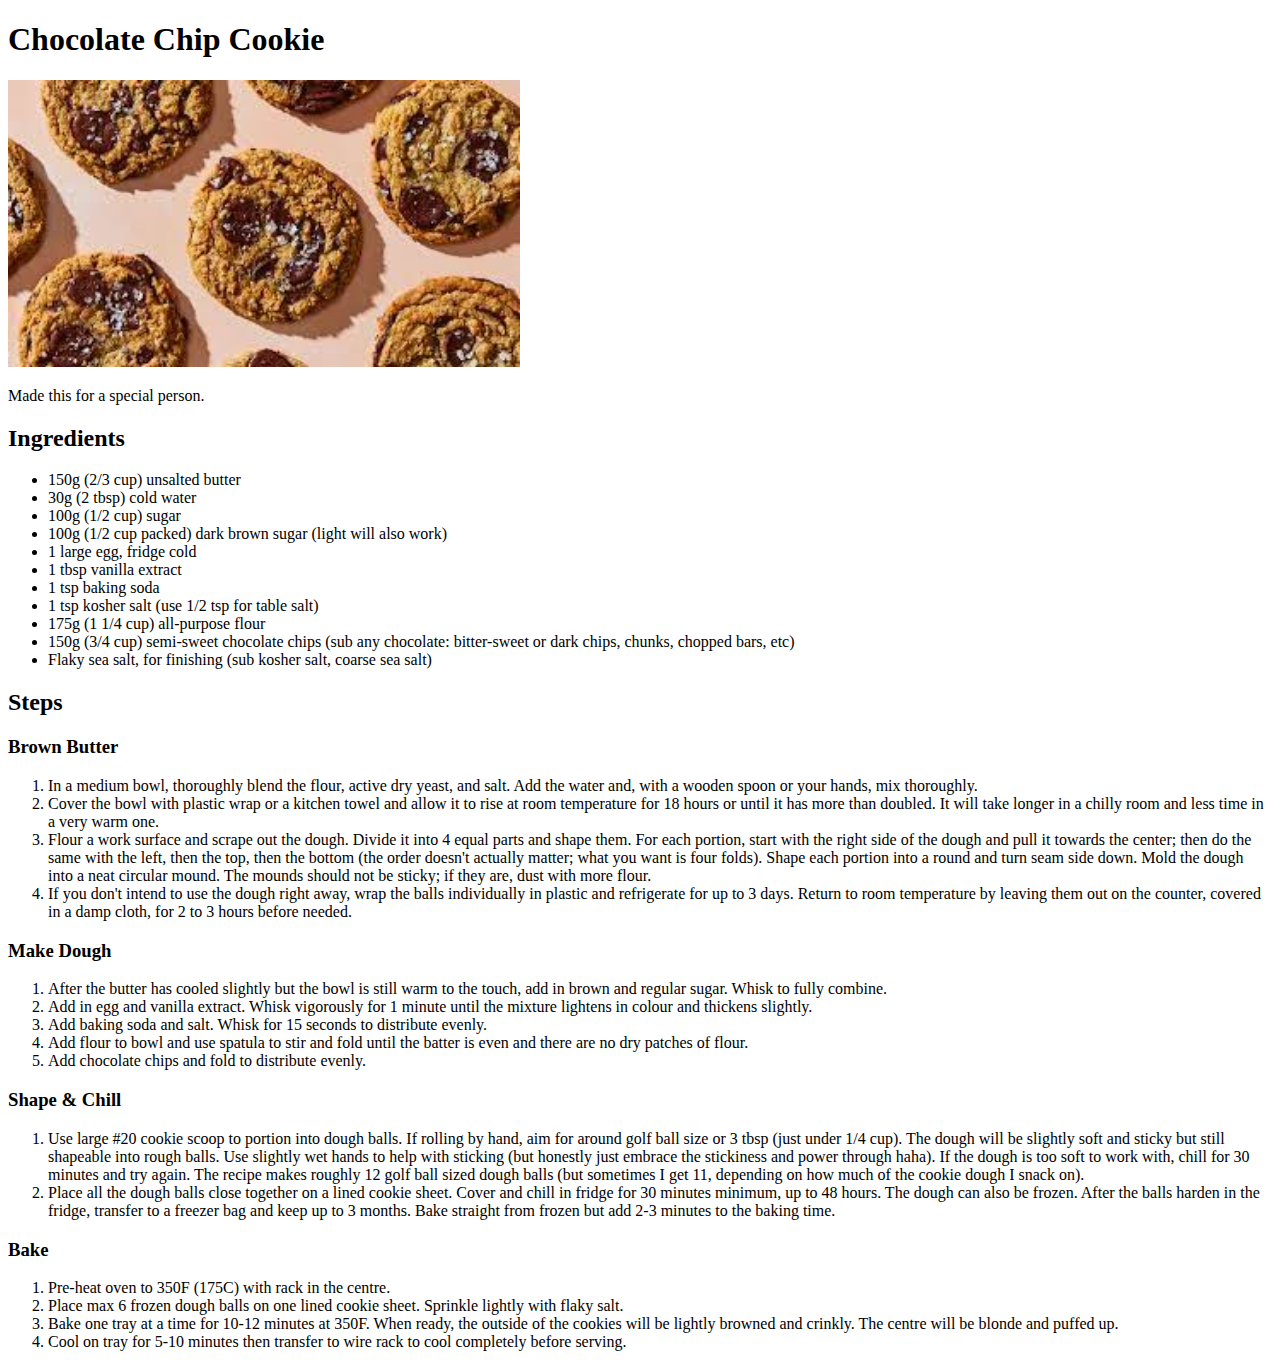
==== recipes/chocolate-chip-cookie.html @ 48d0a204 "Feat: Add Chocolate Chip Cookie recipe" ====
<!DOCTYPE html>
<html lang="en">
    <head>
        <meta charset="utf-8">
        <title>Chocolate Chip Cookie</title>
    </head>
    <body>
        <h1>Chocolate Chip Cookie</h1>
        <img src="../images/chocolate-chip-cookie.jpeg" width=512>

        <p>Made this for a special person.</p>

        <h2>Ingredients</h2>
        <ul>
            <li>150g (2/3 cup) unsalted butter</li>
            <li>30g (2 tbsp) cold water</li>
            <li>100g (1/2 cup) sugar</li>
            <li>100g (1/2 cup packed) dark brown sugar (light will also work)</li>
            <li>1 large egg, fridge cold</li>
            <li>1 tbsp vanilla extract</li>
            <li>1 tsp baking soda</li>
            <li>1 tsp kosher salt (use 1/2 tsp for table salt)</li>
            <li>175g (1 1/4 cup) all-purpose flour</li>
            <li>150g (3/4 cup) semi-sweet chocolate chips (sub any chocolate: bitter-sweet or dark chips, chunks, chopped bars, etc)</li>
            <li>Flaky sea salt, for finishing (sub kosher salt, coarse sea salt)</li>
        </ul>

        <h2>Steps</h2>

        <h3>Brown Butter</h3>
        <ol>
            <li>In a medium bowl, thoroughly blend the flour, active dry yeast, and salt. Add the water and, with a wooden spoon or your hands, mix thoroughly.</li>
            <li>Cover the bowl with plastic wrap or a kitchen towel and allow it to rise at room temperature for 18 hours or until it has more than doubled. It will take longer in a chilly room and less time in a very warm one.</li>
            <li>Flour a work surface and scrape out the dough. Divide it into 4 equal parts and shape them. For each portion, start with the right side of the dough and pull it towards the center; then do the same with the left, then the top, then the bottom (the order doesn't actually matter; what you want is four folds). Shape each portion into a round and turn seam side down. Mold the dough into a neat circular mound. The mounds should not be sticky; if they are, dust with more flour.</li>
            <li>If you don't intend to use the dough right away, wrap the balls individually in plastic and refrigerate for up to 3 days. Return to room temperature by leaving them out on the counter, covered in a damp cloth, for 2 to 3 hours before needed.</li>
        </ol>

        <h3>Make Dough</h3>
        <ol>
            <li>After the butter has cooled slightly but the bowl is still warm to the touch, add in brown and regular sugar. Whisk to fully combine.</li>
            <li>Add in egg and vanilla extract. Whisk vigorously for 1 minute until the mixture lightens in colour and thickens slightly.</li>
            <li>Add baking soda and salt. Whisk for 15 seconds to distribute evenly.</li>
            <li>Add flour to bowl and use spatula to stir and fold until the batter is even and there are no dry patches of flour.</li>
            <li>Add chocolate chips and fold to distribute evenly.</li>
        </ol>

        <h3>Shape & Chill</h3>
        <ol>
            <li>Use large #20 cookie scoop to portion into dough balls. If rolling by hand, aim for around golf ball size or 3 tbsp (just under 1/4 cup). The dough will be slightly soft and sticky but still shapeable into rough balls. Use slightly wet hands to help with sticking (but honestly just embrace the stickiness and power through haha). If the dough is too soft to work with, chill for 30 minutes and try again. The recipe makes roughly 12 golf ball sized dough balls (but sometimes I get 11, depending on how much of the cookie dough I snack on).</li>
            <li>Place all the dough balls close together on a lined cookie sheet. Cover and chill in fridge for 30 minutes minimum, up to 48 hours. The dough can also be frozen. After the balls harden in the fridge, transfer to a freezer bag and keep up to 3 months. Bake straight from frozen but add 2-3 minutes to the baking time.</li>
        </ol>

        <h3>Bake</h3>
        <ol>
            <li>Pre-heat oven to 350F (175C) with rack in the centre.</li>
            <li>Place max 6 frozen dough balls on one lined cookie sheet. Sprinkle lightly with flaky salt.</li>
            <li>Bake one tray at a time for 10-12 minutes at 350F. When ready, the outside of the cookies will be lightly browned and crinkly. The centre will be blonde and puffed up.</li>
            <li>Cool on tray for 5-10 minutes then transfer to wire rack to cool completely before serving.</li>
        </ol>
    </body>
</html>
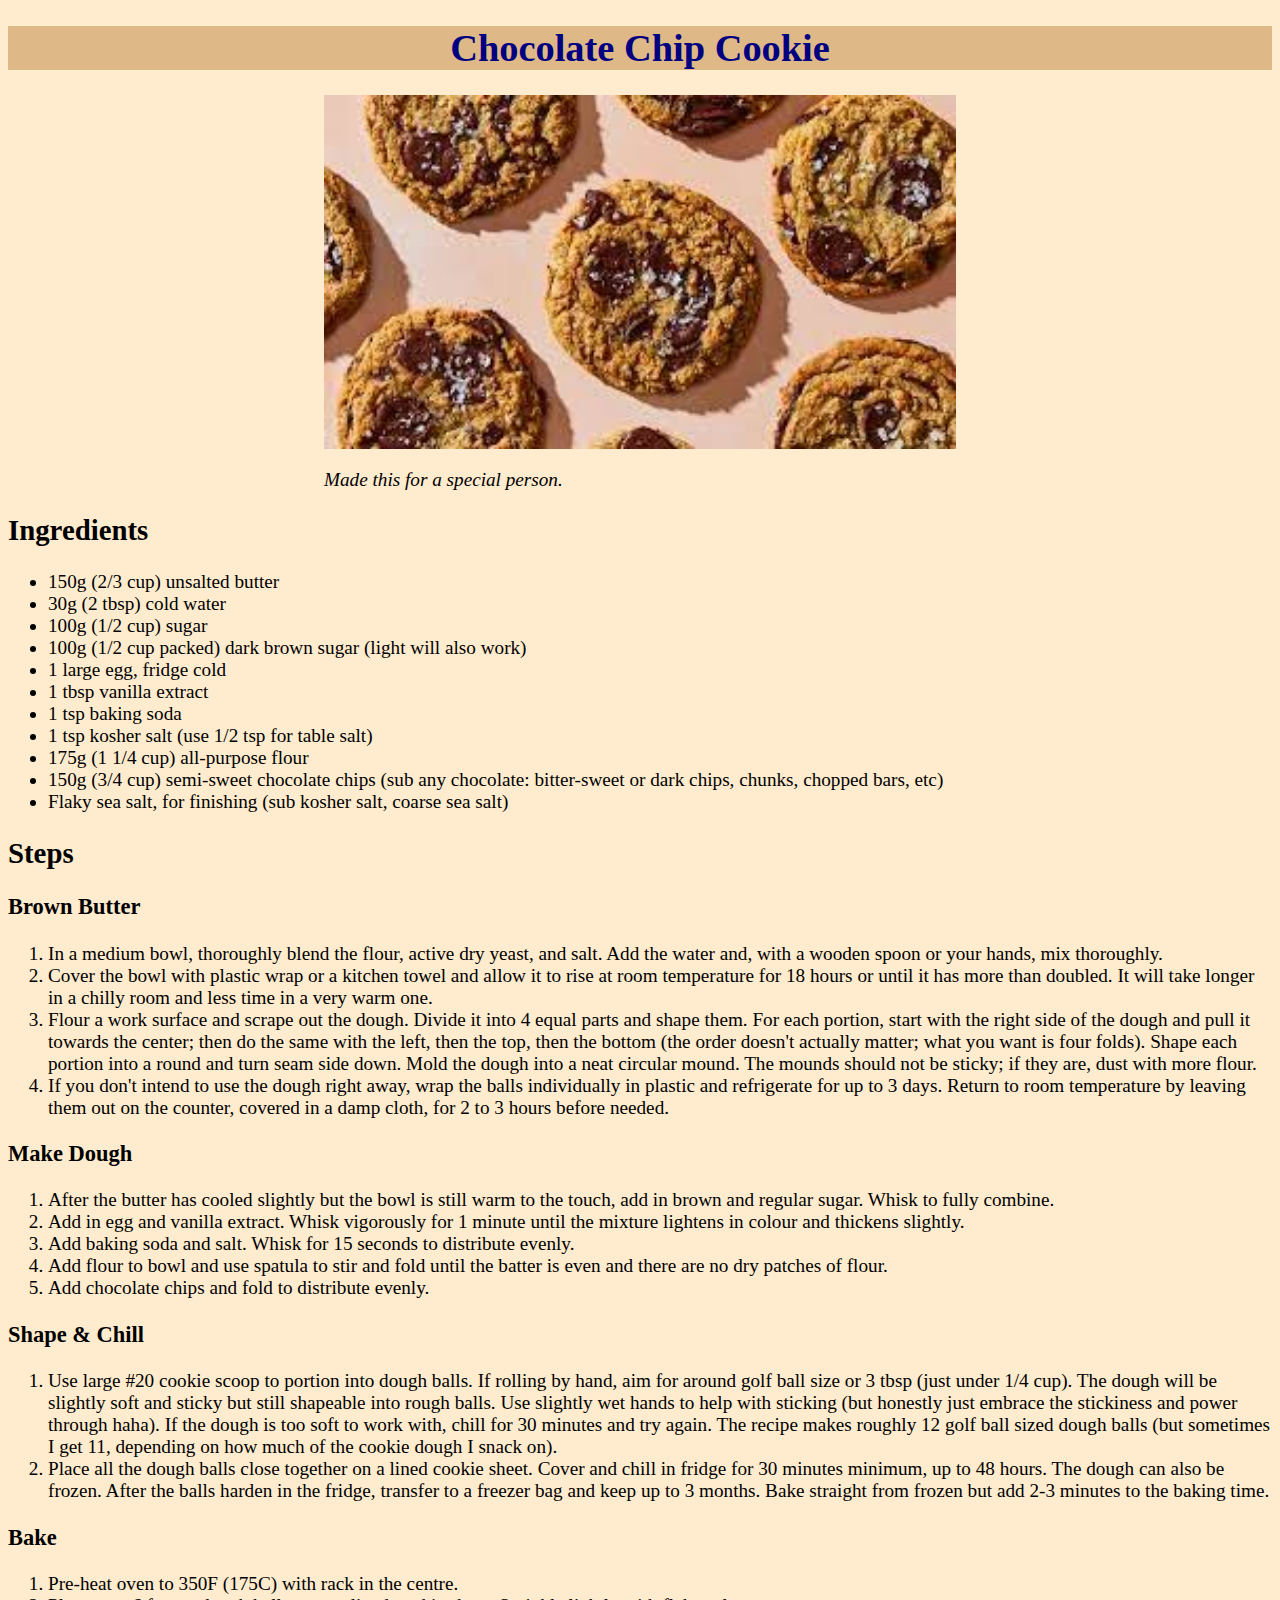
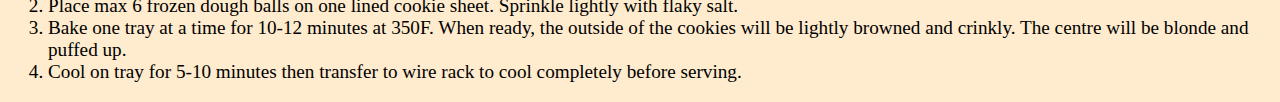
==== commit eba94817: "Feat: Add CSS Stylesheet" ====
--- a/recipes/chocolate-chip-cookie.html
+++ b/recipes/chocolate-chip-cookie.html
@@ -3,12 +3,13 @@
     <head>
         <meta charset="utf-8">
         <title>Chocolate Chip Cookie</title>
+        <link rel="stylesheet" href="../style.css">
     </head>
-    <body>
+    <body class="beige larger">
         <h1>Chocolate Chip Cookie</h1>
-        <img src="../images/chocolate-chip-cookie.jpeg" width=512>
+        <img src="../images/chocolate-chip-cookie.jpeg" width=512 class="center">
 
-        <p>Made this for a special person.</p>
+        <p class="center"><i>Made this for a special person.</i></p>
 
         <h2>Ingredients</h2>
         <ul>
--- a/style.css
+++ b/style.css
@@ -0,0 +1,20 @@
+h1 {
+    color: navy;
+    background-color: burlywood;
+    text-align: center;
+}
+
+.center {
+    display: block;
+    margin-left: auto;
+    margin-right: auto;
+    width: 50%;
+}
+
+.beige {
+    background-color: blanchedalmond;
+}
+
+.larger {    
+    font-size: larger;
+}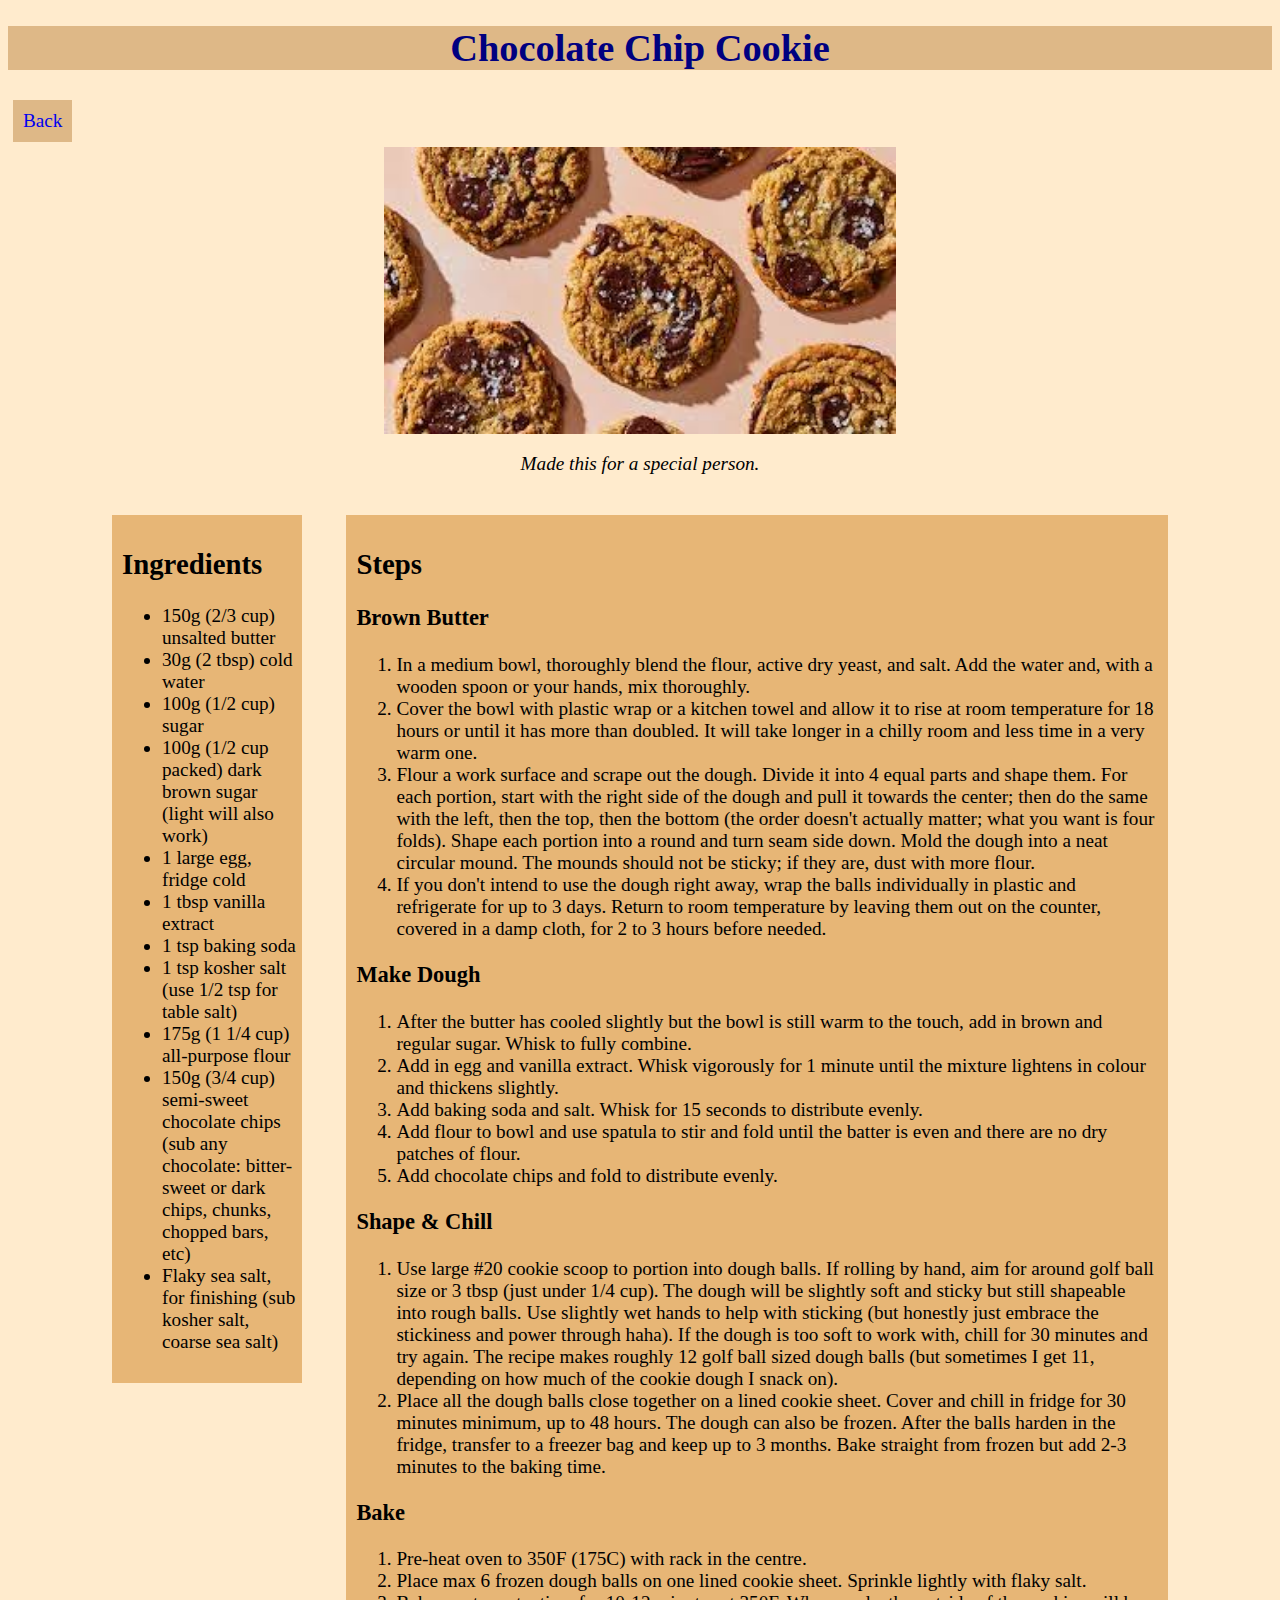
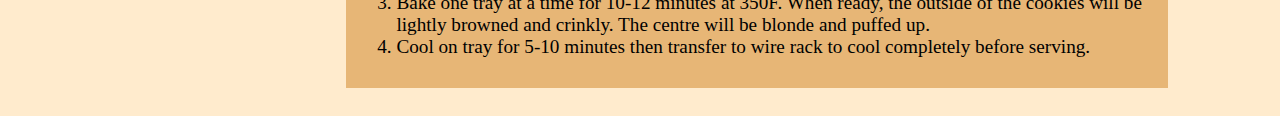
==== commit 85fac7f3: "Feat: Add More CSS Styling for links and recipes" ====
--- a/recipes/chocolate-chip-cookie.html
+++ b/recipes/chocolate-chip-cookie.html
@@ -7,56 +7,62 @@
     </head>
     <body class="beige larger">
         <h1>Chocolate Chip Cookie</h1>
+        <a href="../index.html">Back</a>
         <img src="../images/chocolate-chip-cookie.jpeg" width=512 class="center">
 
-        <p class="center"><i>Made this for a special person.</i></p>
+        <p class="center_text"><i>Made this for a special person.</i></p>
+        <div class="infocard">
+            <div class="ingredients inlineblock">
+                <h2>Ingredients</h2>
+                    <ul>
+                        <li>150g (2/3 cup) unsalted butter</li>
+                        <li>30g (2 tbsp) cold water</li>
+                        <li>100g (1/2 cup) sugar</li>
+                        <li>100g (1/2 cup packed) dark brown sugar (light will also work)</li>
+                        <li>1 large egg, fridge cold</li>
+                        <li>1 tbsp vanilla extract</li>
+                        <li>1 tsp baking soda</li>
+                        <li>1 tsp kosher salt (use 1/2 tsp for table salt)</li>
+                        <li>175g (1 1/4 cup) all-purpose flour</li>
+                        <li>150g (3/4 cup) semi-sweet chocolate chips (sub any chocolate: bitter-sweet or dark chips, chunks, chopped bars, etc)</li>
+                        <li>Flaky sea salt, for finishing (sub kosher salt, coarse sea salt)</li>
+                    </ul>
+            </div>
 
-        <h2>Ingredients</h2>
-        <ul>
-            <li>150g (2/3 cup) unsalted butter</li>
-            <li>30g (2 tbsp) cold water</li>
-            <li>100g (1/2 cup) sugar</li>
-            <li>100g (1/2 cup packed) dark brown sugar (light will also work)</li>
-            <li>1 large egg, fridge cold</li>
-            <li>1 tbsp vanilla extract</li>
-            <li>1 tsp baking soda</li>
-            <li>1 tsp kosher salt (use 1/2 tsp for table salt)</li>
-            <li>175g (1 1/4 cup) all-purpose flour</li>
-            <li>150g (3/4 cup) semi-sweet chocolate chips (sub any chocolate: bitter-sweet or dark chips, chunks, chopped bars, etc)</li>
-            <li>Flaky sea salt, for finishing (sub kosher salt, coarse sea salt)</li>
-        </ul>
+            <div class="steps inlineblock">
+                <h2>Steps</h2>
 
-        <h2>Steps</h2>
+                <h3>Brown Butter</h3>
+                    <ol>
+                        <li>In a medium bowl, thoroughly blend the flour, active dry yeast, and salt. Add the water and, with a wooden spoon or your hands, mix thoroughly.</li>
+                        <li>Cover the bowl with plastic wrap or a kitchen towel and allow it to rise at room temperature for 18 hours or until it has more than doubled. It will take longer in a chilly room and less time in a very warm one.</li>
+                        <li>Flour a work surface and scrape out the dough. Divide it into 4 equal parts and shape them. For each portion, start with the right side of the dough and pull it towards the center; then do the same with the left, then the top, then the bottom (the order doesn't actually matter; what you want is four folds). Shape each portion into a round and turn seam side down. Mold the dough into a neat circular mound. The mounds should not be sticky; if they are, dust with more flour.</li>
+                        <li>If you don't intend to use the dough right away, wrap the balls individually in plastic and refrigerate for up to 3 days. Return to room temperature by leaving them out on the counter, covered in a damp cloth, for 2 to 3 hours before needed.</li>
+                    </ol>
 
-        <h3>Brown Butter</h3>
-        <ol>
-            <li>In a medium bowl, thoroughly blend the flour, active dry yeast, and salt. Add the water and, with a wooden spoon or your hands, mix thoroughly.</li>
-            <li>Cover the bowl with plastic wrap or a kitchen towel and allow it to rise at room temperature for 18 hours or until it has more than doubled. It will take longer in a chilly room and less time in a very warm one.</li>
-            <li>Flour a work surface and scrape out the dough. Divide it into 4 equal parts and shape them. For each portion, start with the right side of the dough and pull it towards the center; then do the same with the left, then the top, then the bottom (the order doesn't actually matter; what you want is four folds). Shape each portion into a round and turn seam side down. Mold the dough into a neat circular mound. The mounds should not be sticky; if they are, dust with more flour.</li>
-            <li>If you don't intend to use the dough right away, wrap the balls individually in plastic and refrigerate for up to 3 days. Return to room temperature by leaving them out on the counter, covered in a damp cloth, for 2 to 3 hours before needed.</li>
-        </ol>
+                <h3>Make Dough</h3>
+                    <ol>
+                        <li>After the butter has cooled slightly but the bowl is still warm to the touch, add in brown and regular sugar. Whisk to fully combine.</li>
+                        <li>Add in egg and vanilla extract. Whisk vigorously for 1 minute until the mixture lightens in colour and thickens slightly.</li>
+                        <li>Add baking soda and salt. Whisk for 15 seconds to distribute evenly.</li>
+                        <li>Add flour to bowl and use spatula to stir and fold until the batter is even and there are no dry patches of flour.</li>
+                        <li>Add chocolate chips and fold to distribute evenly.</li>
+                    </ol>
 
-        <h3>Make Dough</h3>
-        <ol>
-            <li>After the butter has cooled slightly but the bowl is still warm to the touch, add in brown and regular sugar. Whisk to fully combine.</li>
-            <li>Add in egg and vanilla extract. Whisk vigorously for 1 minute until the mixture lightens in colour and thickens slightly.</li>
-            <li>Add baking soda and salt. Whisk for 15 seconds to distribute evenly.</li>
-            <li>Add flour to bowl and use spatula to stir and fold until the batter is even and there are no dry patches of flour.</li>
-            <li>Add chocolate chips and fold to distribute evenly.</li>
-        </ol>
+                <h3>Shape & Chill</h3>
+                    <ol>
+                        <li>Use large #20 cookie scoop to portion into dough balls. If rolling by hand, aim for around golf ball size or 3 tbsp (just under 1/4 cup). The dough will be slightly soft and sticky but still shapeable into rough balls. Use slightly wet hands to help with sticking (but honestly just embrace the stickiness and power through haha). If the dough is too soft to work with, chill for 30 minutes and try again. The recipe makes roughly 12 golf ball sized dough balls (but sometimes I get 11, depending on how much of the cookie dough I snack on).</li>
+                        <li>Place all the dough balls close together on a lined cookie sheet. Cover and chill in fridge for 30 minutes minimum, up to 48 hours. The dough can also be frozen. After the balls harden in the fridge, transfer to a freezer bag and keep up to 3 months. Bake straight from frozen but add 2-3 minutes to the baking time.</li>
+                    </ol>
 
-        <h3>Shape & Chill</h3>
-        <ol>
-            <li>Use large #20 cookie scoop to portion into dough balls. If rolling by hand, aim for around golf ball size or 3 tbsp (just under 1/4 cup). The dough will be slightly soft and sticky but still shapeable into rough balls. Use slightly wet hands to help with sticking (but honestly just embrace the stickiness and power through haha). If the dough is too soft to work with, chill for 30 minutes and try again. The recipe makes roughly 12 golf ball sized dough balls (but sometimes I get 11, depending on how much of the cookie dough I snack on).</li>
-            <li>Place all the dough balls close together on a lined cookie sheet. Cover and chill in fridge for 30 minutes minimum, up to 48 hours. The dough can also be frozen. After the balls harden in the fridge, transfer to a freezer bag and keep up to 3 months. Bake straight from frozen but add 2-3 minutes to the baking time.</li>
-        </ol>
-
-        <h3>Bake</h3>
-        <ol>
-            <li>Pre-heat oven to 350F (175C) with rack in the centre.</li>
-            <li>Place max 6 frozen dough balls on one lined cookie sheet. Sprinkle lightly with flaky salt.</li>
-            <li>Bake one tray at a time for 10-12 minutes at 350F. When ready, the outside of the cookies will be lightly browned and crinkly. The centre will be blonde and puffed up.</li>
-            <li>Cool on tray for 5-10 minutes then transfer to wire rack to cool completely before serving.</li>
-        </ol>
+                <h3>Bake</h3>
+                    <ol>
+                        <li>Pre-heat oven to 350F (175C) with rack in the centre.</li>
+                        <li>Place max 6 frozen dough balls on one lined cookie sheet. Sprinkle lightly with flaky salt.</li>
+                        <li>Bake one tray at a time for 10-12 minutes at 350F. When ready, the outside of the cookies will be lightly browned and crinkly. The centre will be blonde and puffed up.</li>
+                        <li>Cool on tray for 5-10 minutes then transfer to wire rack to cool completely before serving.</li>
+                    </ol>
+            </div>
+        </div>
     </body>
 </html>--- a/style.css
+++ b/style.css
@@ -1,3 +1,7 @@
+* {
+    box-sizing: border-box;
+}
+
 h1 {
     color: navy;
     background-color: burlywood;
@@ -6,9 +10,15 @@
 
 .center {
     display: block;
-    margin-left: auto;
-    margin-right: auto;
-    width: 50%;
+    margin: auto;
+}
+
+.center_text {
+    text-align: center;
+}
+
+.list {
+    list-style: none;
 }
 
 .beige {
@@ -17,4 +27,43 @@
 
 .larger {    
     font-size: larger;
-}+}
+
+.inlineblock {
+    display: inline-block
+}
+
+a {
+    display: inline-block;
+    background: burlywood;
+    text-decoration: none;
+    padding: 10px;
+    margin: 5px;
+}
+
+a:hover {
+    background-color: darkorange
+}
+
+.infocard {
+    text-align: center;
+}
+
+.ingredients {
+    background-color: rgb(231, 182, 118);
+    padding: 10px;
+    padding-right: 5px;
+    vertical-align: top;
+    width: 15%;
+    margin: 20px;
+    text-align: left;
+}
+
+.steps {
+    background-color: rgb(231, 182, 118);
+    width: 65%;
+    padding: 10px;
+    margin: 20px;
+    text-align: left;
+}
+
